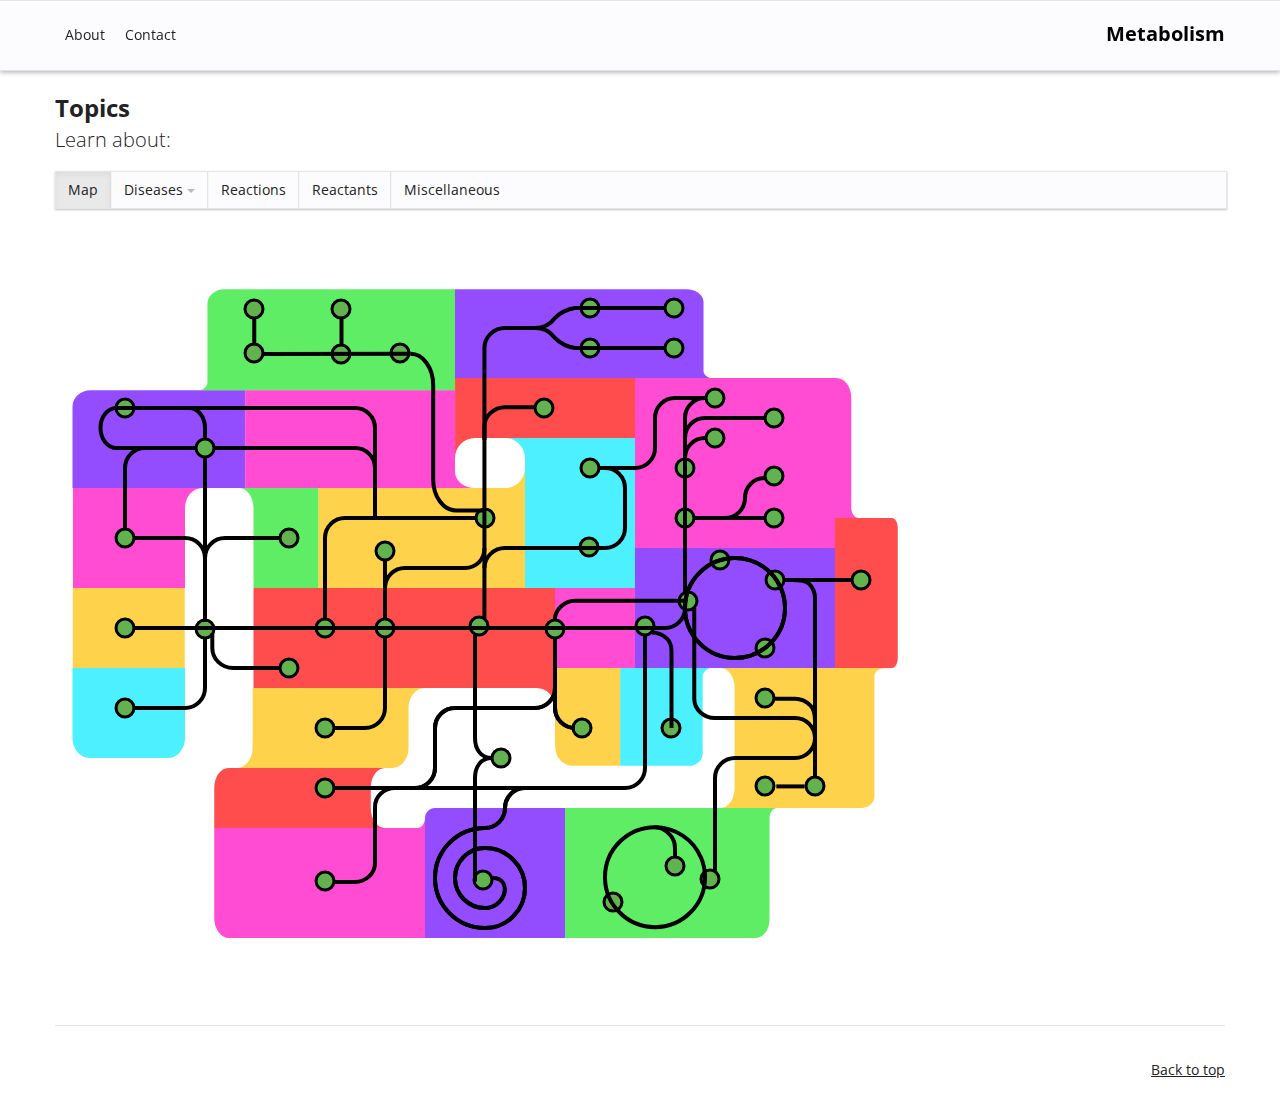
==== index.html @ 8f130fb2 "initial commit" ====
<!DOCTYPE html>
<html lang="en">

  <head>
  <meta http-equiv="Content-Type" content="text/html; charset=UTF-8">
  <meta charset="utf-8">
  <title>Metabolism</title>
  <meta name="viewport" content="width=device-width, initial-scale=1.0">
  <meta name="description" content="">
  <meta name="author" content="">

  <!-- Le HTML5 shim, for IE6-8 support of HTML elements -->
  <!--[if lt IE 9]>
    <script src="http://html5shim.googlecode.com/svn/trunk/html5.js"></script>
  <![endif]-->

  <!-- Le styles -->
  <link href="css/bootstrap.min.css" rel="stylesheet">
  <link href="css/bootstrap-responsive.css" rel="stylesheet">

  <link href="css/docs.css" rel="stylesheet">

  </head>
  <body data-spy="scroll" data-target=".subnav" data-offset="50">


  <!-- Navbar
    ================================================== -->
  <div class="navbar navbar-fixed-top">
   <div class="navbar-inner">
    <!-- strunk area. -->
     <div class="container">
       <a class="btn btn-navbar" data-toggle="collapse" data-target=".nav-collapse">
         <span class="icon-bar"></span>
         <span class="icon-bar"></span>
         <span class="icon-bar"></span>
       </a>

       <a class="brand" href="/">Metabolism</a>

       <div class="nav-collapse">
        <!-- stuff to hide when shrunk -->
        <div class="nav-collapse in collapse">

          <ul class="nav">
            <li><a href="">About</a></li>
            <li><a href="">Contact</a></li>
          </ul>

        </div>
      </div>

     </div>
   </div>
 </div>

<div class="container">
  <!-- Masthead
  ================================================== -->
  <header class="jumbotron subhead" id="overview">
    <h2>Topics</h2>
    <p class="lead">Learn about:</p>
    <div class="subnav">
      <ul class="nav nav-pills">
        <li class="active"><a href="#map">Map</a></li>
        <li>
          <a class="dropdown-toggle" data-toggle="dropdown" href="#menu1">
          Diseases
          <b class="caret"></b>
          </a>
          <ul class="diseases dropdown-menu">
            <li><a href="#">Maple Syrup Urine Disease</a></li>
          </ul>
        </li>
        <li><a href="#reactions">Reactions</a></li>
        <li><a href="#reactants">Reactants</a></li>
        <li><a href="#miscellaneous">Miscellaneous</a></li>
      </ul>
    </div>
  </header>

  <!-- Typography
  ================================================== -->
  <section id="map">
    <div id="metabolism"></div>
  </section>

  <!-- diseases
  ================================================== -->


<div class="modal hide" id="reaction-modal">

  <div class="modal-header">
    <button type="button" class="close" data-dismiss="modal">x</button>
    <h3>
      <!--  -->
    </h3>
  </div>

  <div class="modal-body">
    <div class="accordion" id="accordion2">
      <div class="accordion-group">
        <div class="accordion-heading">
          <a class="accordion-toggle" data-toggle="collapse" data-parent="#accordion2" href="#reaction-info">
            Reaction
          </a>
        </div>
        <div id="reaction-info" class="accordion-body in collapse">
          <div class="accordion-inner">
            <!--  -->
          </div>
        </div>
      </div>

      <div class="accordion-group">
        <div class="accordion-heading">
          <a class="accordion-toggle" data-toggle="collapse" data-parent="#accordion2" href="#reaction-products">
            Products
          </a>
        </div>
        <div id="reaction-products" class="accordion-body collapse">
          <div class="accordion-inner">
            <!--  -->
          </div>
        </div>
      </div>

      <div class="accordion-group">
        <div class="accordion-heading">
          <a class="accordion-toggle" data-toggle="collapse" data-parent="#accordion2" href="#reaction-diseases">
            Diseases
          </a>
        </div>
        <div id="reaction-diseases" class="accordion-body collapse">
          <div class="accordion-inner">
            <!--  -->
          </div>
        </div>
      </div>

      <div class="accordion-group">
        <div class="accordion-heading">
          <a class="accordion-toggle" data-toggle="collapse" data-parent="#accordion2" href="#reaction-quizes">
            Quizzes
          </a>
        </div>

        <div id="reaction-quizes" class="accordion-body collapse">
          <div class="accordion-inner">
            <!--  -->
          </div>
        </div>
      </div>

    </div>
  </div>

  <div class="modal-footer">
    <a href="#" class="btn" data-dismiss="modal">Close</a>
  </div>
</div>

<br>
  <!-- Footer
  ================================================== -->
  <footer class="footer">
    <p class="pull-right"><a href="#">Back to top</a></p>
  </footer>

</div><!-- /container -->



  <!-- Le javascript
  ================================================== -->
  <!-- Placed at the end of the document so the pages load faster -->
  <script src="http://code.jquery.com/jquery-1.7.2.min.js"></script>
  <script src="./js/bootstrap-dropdown.js"></script>
  <script src="./js/bootstrap-collapse.js"></script>
	<script src="./js/bootstrap-tooltip.js"></script>
  <script src="./js/bootstrap-modal.js"></script>

  <script src="js/raphael-min.js"></script>

  <script src="js/raphael.json.js"></script>
  <script src="js/site.js"></script>

</body>
</html>
---- css/docs.css ----
/* Add additional stylesheets below
-------------------------------------------------- */
/*
  Bootstrap's documentation styles
  Special styles for presenting Bootstrap's documentation and examples
*/


/* Body and structure
-------------------------------------------------- */
body {
  position: relative;
  padding-top: 90px;
  background-color: #fff;
  background-repeat: repeat-x;
  background-position: 0 40px;
}


/* Tweak navbar brand link to be super sleek
-------------------------------------------------- */
.navbar-fixed-top .brand {
  padding-right: 0;
  padding-left: 0;
  margin-left: 20px;
  float: right;
  font-weight: bold;
  color: #000;
  text-shadow: 0 1px 0 rgba(255,255,255,.1), 0 0 30px rgba(255,255,255,.125);
  -webkit-transition: all .2s linear;
     -moz-transition: all .2s linear;
          transition: all .2s linear;
}
.navbar-fixed-top .brand:hover {
  text-decoration: none;
}


/* Space out sub-sections more
-------------------------------------------------- */
section {
  padding-top: 60px;
}

/* Faded out hr */
hr.soften {
  height: 1px;
  margin: 54px 0;
  background-image: -webkit-linear-gradient(left, rgba(0,0,0,0), rgba(0,0,0,.1), rgba(0,0,0,0));
  background-image:    -moz-linear-gradient(left, rgba(0,0,0,0), rgba(0,0,0,.1), rgba(0,0,0,0));
  background-image:     -ms-linear-gradient(left, rgba(0,0,0,0), rgba(0,0,0,.1), rgba(0,0,0,0));
  background-image:      -o-linear-gradient(left, rgba(0,0,0,0), rgba(0,0,0,.1), rgba(0,0,0,0));
  border: 0;
}


/* Jumbotrons
-------------------------------------------------- */
.jumbotron {
  position: relative;
}
.jumbotron h1 {
  margin-bottom: 9px;
  font-size: 81px;
  font-weight: bold;
  letter-spacing: -1px;
  line-height: 1;
}
.jumbotron p {
  margin-bottom: 18px;
  font-weight: 300;
}
.jumbotron .btn-large {
  font-size: 20px;
  font-weight: normal;
  padding: 14px 24px;
  margin-right: 10px;
  -webkit-border-radius: 6px;
     -moz-border-radius: 6px;
          border-radius: 6px;
}
.jumbotron .btn-large small {
  font-size: 14px;
}

/* Masthead (docs home) */
.masthead {
  padding-top: 36px;
  margin-bottom: 72px;
}
.masthead h1,
.masthead p {
  text-align: center;
}
.masthead h1 {
  margin-bottom: 18px;
}
.masthead p {
  margin-left: 5%;
  margin-right: 5%;
  font-size: 30px;
  line-height: 36px;
}


/* Specific jumbotrons
------------------------- */
/* supporting docs pages */
.subhead {
  padding-bottom: 0;
  margin-bottom: 9px;
}
.subhead h1 {
  font-size: 54px;
}

/* Subnav */
.subnav {
  width: 100%;
  height: 36px;
  background-color: #eeeeee; /* Old browsers */
  background-repeat: repeat-x; /* Repeat the gradient */
  background-image: -moz-linear-gradient(top, #f5f5f5 0%, #eeeeee 100%); /* FF3.6+ */
  background-image: -webkit-gradient(linear, left top, left bottom, color-stop(0%,#f5f5f5), color-stop(100%,#eeeeee)); /* Chrome,Safari4+ */
  background-image: -webkit-linear-gradient(top, #f5f5f5 0%,#eeeeee 100%); /* Chrome 10+,Safari 5.1+ */
  background-image: -ms-linear-gradient(top, #f5f5f5 0%,#eeeeee 100%); /* IE10+ */
  background-image: -o-linear-gradient(top, #f5f5f5 0%,#eeeeee 100%); /* Opera 11.10+ */
  filter: progid:DXImageTransform.Microsoft.gradient( startColorstr='#f5f5f5', endColorstr='#eeeeee',GradientType=0 ); /* IE6-9 */
  background-image: linear-gradient(top, #f5f5f5 0%,#eeeeee 100%); /* W3C */
  border: 1px solid #e5e5e5;
  -webkit-border-radius: 4px;
     -moz-border-radius: 4px;
          border-radius: 4px;
}
.subnav .nav {
  margin-bottom: 0;
}
.subnav .nav > li > a {
  margin: 0;
  padding-top:    11px;
  padding-bottom: 11px;
  border-left: 1px solid #f5f5f5;
  border-right: 1px solid #e5e5e5;
  -webkit-border-radius: 0;
     -moz-border-radius: 0;
          border-radius: 0;
}
.subnav .nav > .active > a,
.subnav .nav > .active > a:hover {
  padding-left: 13px;
  color: #777;
  background-color: #e9e9e9;
  border-right-color: #ddd;
  border-left: 0;
  -webkit-box-shadow: inset 0 3px 5px rgba(0,0,0,.05);
     -moz-box-shadow: inset 0 3px 5px rgba(0,0,0,.05);
          box-shadow: inset 0 3px 5px rgba(0,0,0,.05);
}
.subnav .nav > .active > a .caret,
.subnav .nav > .active > a:hover .caret {
  border-top-color: #777;
}
.subnav .nav > li:first-child > a,
.subnav .nav > li:first-child > a:hover {
  border-left: 0;
  padding-left: 12px;
  -webkit-border-radius: 4px 0 0 4px;
     -moz-border-radius: 4px 0 0 4px;
          border-radius: 4px 0 0 4px;
}
.subnav .nav > li:last-child > a {
  border-right: 0;
}
.subnav .dropdown-menu {
  -webkit-border-radius: 0 0 4px 4px;
     -moz-border-radius: 0 0 4px 4px;
          border-radius: 0 0 4px 4px;
}

/* Fixed subnav on scroll, but only for 980px and up (sorry IE!) */
@media (min-width: 980px) {
  .subnav-fixed {
    position: fixed;
    top: 40px;
    left: 0;
    right: 0;
    z-index: 1020; /* 10 less than .navbar-fixed to prevent any overlap */
    border-color: #d5d5d5;
    border-width: 0 0 1px; /* drop the border on the fixed edges */
    -webkit-border-radius: 0;
       -moz-border-radius: 0;
            border-radius: 0;
    -webkit-box-shadow: inset 0 1px 0 #fff, 0 1px 5px rgba(0,0,0,.1);
       -moz-box-shadow: inset 0 1px 0 #fff, 0 1px 5px rgba(0,0,0,.1);
            box-shadow: inset 0 1px 0 #fff, 0 1px 5px rgba(0,0,0,.1);
    filter: progid:DXImageTransform.Microsoft.gradient(enabled=false); /* IE6-9 */
  }
  .subnav-fixed .nav {
    width: 938px;
    margin: 0 auto;
    padding: 0 1px;
  }
  .subnav .nav > li:first-child > a,
  .subnav .nav > li:first-child > a:hover {
    -webkit-border-radius: 0;
       -moz-border-radius: 0;
            border-radius: 0;
  }
}


/* Quick links
-------------------------------------------------- */
.bs-links {
  margin: 36px 0;
}
.quick-links {
  min-height: 30px;
  margin: 0;
  padding: 5px 20px;
  list-style: none;
  text-align: center;
  overflow: hidden;
}
.quick-links:first-child {
  min-height: 0;
}
.quick-links li {
  display: inline;
  margin: 0 8px;
  color: #999;
}
.quick-links .github-btn,
.quick-links .tweet-btn,
.quick-links .follow-btn {
  position: relative;
  top: 5px;
}


/* Marketing section of Overview
-------------------------------------------------- */
.marketing .row {
  margin-bottom: 9px;
}
.marketing h1 {
  margin: 36px 0 27px;
  font-size: 40px;
  font-weight: 300;
  text-align: center;
}
.marketing h2,
.marketing h3 {
  font-weight: 300;
}
.marketing h2 {
  font-size: 22px;
}
.marketing p {
  margin-right: 10px;
}
.marketing .bs-icon {
  float: left;
  margin: 7px 10px 0 0;
  opacity: .8;
}
.marketing .small-bs-icon {
  float: left;
  margin: 4px 5px 0 0;
}



/* Footer
-------------------------------------------------- */
.footer {
  margin-top: 45px;
  padding: 35px 0 36px;
  border-top: 1px solid #e5e5e5;
}
.footer p {
  margin-bottom: 0;
  color: #555;
}



/* Special grid styles
-------------------------------------------------- */
.show-grid {
  margin-top: 10px;
  margin-bottom: 20px;
}
.show-grid [class*="span"] {
  background-color: #eee;
  text-align: center;
  -webkit-border-radius: 3px;
     -moz-border-radius: 3px;
          border-radius: 3px;
  min-height: 30px;
  line-height: 30px;
}
.show-grid:hover [class*="span"] {
  background: #ddd;
}
.show-grid .show-grid {
  margin-top: 0;
  margin-bottom: 0;
}
.show-grid .show-grid [class*="span"] {
  background-color: #ccc;
}


/* Render mini layout previews
-------------------------------------------------- */
.mini-layout {
  border: 1px solid #ddd;
  -webkit-border-radius: 6px;
     -moz-border-radius: 6px;
          border-radius: 6px;
  -webkit-box-shadow: 0 1px 2px rgba(0,0,0,.075);
     -moz-box-shadow: 0 1px 2px rgba(0,0,0,.075);
          box-shadow: 0 1px 2px rgba(0,0,0,.075);
}
.mini-layout {
  height: 240px;
  margin-bottom: 20px;
  padding: 9px;
}
.mini-layout div {
  -webkit-border-radius: 3px;
     -moz-border-radius: 3px;
          border-radius: 3px;
}
.mini-layout .mini-layout-body {
  background-color: #dceaf4;
  margin: 0 auto;
  width: 70%;
  height: 240px;
}
.mini-layout.fluid .mini-layout-sidebar,
.mini-layout.fluid .mini-layout-header,
.mini-layout.fluid .mini-layout-body {
  float: left;
}
.mini-layout.fluid .mini-layout-sidebar {
  background-color: #bbd8e9;
  width: 20%;
  height: 240px;
}
.mini-layout.fluid .mini-layout-body {
  width: 77.5%;
  margin-left: 2.5%;
}


/* Popover docs
-------------------------------------------------- */
.popover-well {
  min-height: 160px;
}
.popover-well .popover {
  display: block;
}
.popover-well .popover-wrapper {
  width: 50%;
  height: 160px;
  float: left;
  margin-left: 55px;
  position: relative;
}
.popover-well .popover-menu-wrapper {
  height: 80px;
}
.large-bird {
  margin: 5px 0 0 310px;
  opacity: .1;
}


/* Download page
-------------------------------------------------- */
.download .page-header {
  margin-top: 36px;
}
.page-header .toggle-all {
  margin-top: 5px;
}

/* Space out h3s when following a section */
.download h3 {
  margin-bottom: 5px;
}
.download-builder input + h3,
.download-builder .checkbox + h3 {
  margin-top: 9px;
}

/* Fields for variables */
.download-builder input[type=text] {
  margin-bottom: 9px;
  font-family: Menlo, Monaco, "Courier New", monospace;
  font-size: 12px;
  color: #d14;
}
.download-builder input[type=text]:focus {
  background-color: #fff;
}

/* Custom, larger checkbox labels */
.download .checkbox {
  padding: 6px 10px 6px 25px;
  color: #555;
  background-color: #f9f9f9;
  -webkit-border-radius: 3px;
     -moz-border-radius: 3px;
          border-radius: 3px;
  cursor: pointer;
}
.download .checkbox:hover {
  color: #333;
  background-color: #f5f5f5;
}
.download .checkbox small {
  font-size: 12px;
  color: #777;
}

/* Variables section */
#variables label {
  margin-bottom: 0;
}

/* Giant download button */
.download-btn {
  margin: 36px 0 108px;
}
#download p,
#download h4 {
  max-width: 50%;
  margin: 0 auto;
  color: #999;
  text-align: center;
}
#download h4 {
  margin-bottom: 0;
}
#download p {
  margin-bottom: 18px;
}
.download-btn .btn {
  display: block;
  width: auto;
  padding: 19px 24px;
  margin-bottom: 27px;
  font-size: 30px;
  line-height: 1;
  text-align: center;
  -webkit-border-radius: 6px;
     -moz-border-radius: 6px;
          border-radius: 6px;
}



/* Color swatches on LESS docs page
-------------------------------------------------- */
/* Sets the width of the td */
.swatch-col {
  width: 30px;
}
/* Le swatch */
.swatch {
  display: inline-block;
  width: 30px;
  height: 20px;
  margin: -6px 0;
  -webkit-border-radius: 3px;
     -moz-border-radius: 3px;
          border-radius: 3px;
}
/* For white swatches, give a border */
.swatch-bordered {
  width: 28px;
  height: 18px;
  border: 1px solid #eee;
}


/* Misc
-------------------------------------------------- */

/* Make tables spaced out a bit more */
h2 + table,
h3 + table,
h4 + table,
h2 + .row {
  margin-top: 5px;
}

/* Example sites showcase */
.example-sites img {
  max-width: 100%;
  margin: 0 auto;
}
.marketing-byline {
  margin: -18px 0 27px;
  font-size: 18px;
  font-weight: 300;
  line-height: 24px;
  color: #999;
  text-align: center;
}

.scrollspy-example {
  height: 200px;
  overflow: auto;
  position: relative;
}

/* Remove bottom margin on example forms in wells */
form.well {
  padding: 14px;
}

/* Tighten up spacing */
.well hr {
  margin: 18px 0;
}

/* Fake the :focus state to demo it */
.focused {
  border-color: rgba(82,168,236,.8);
  -webkit-box-shadow: inset 0 1px 3px rgba(0,0,0,.1), 0 0 8px rgba(82,168,236,.6);
     -moz-box-shadow: inset 0 1px 3px rgba(0,0,0,.1), 0 0 8px rgba(82,168,236,.6);
          box-shadow: inset 0 1px 3px rgba(0,0,0,.1), 0 0 8px rgba(82,168,236,.6);
  outline: 0;
}

/* For input sizes, make them display block */
.docs-input-sizes select,
.docs-input-sizes input[type=text] {
  display: block;
  margin-bottom: 9px;
}

/* Icons
------------------------- */
.the-icons {
  margin-left: 0;
  list-style: none;
}
.the-icons i:hover {
  background-color: rgba(255,0,0,.25);
}

/* Eaxmples page
------------------------- */
.bootstrap-examples .thumbnail {
  margin-bottom: 9px;
  background-color: #fff;
}

/* Responsive table
------------------------- */
.responsive-utilities th small {
  display: block;
  font-weight: normal;
  color: #999;
}
.responsive-utilities tbody th {
  font-weight: normal;
}
.responsive-utilities td {
  text-align: center;
}
.responsive-utilities td.is-visible {
  color: #468847;
  background-color: #dff0d8 !important;
}
.responsive-utilities td.is-hidden {
  color: #ccc;
  background-color: #f9f9f9 !important;
}

/* Responsive tests
------------------------- */
.responsive-utilities-test {
  margin-top: 5px;
  margin-left: 0;
  list-style: none;
  overflow: hidden; /* clear floats */
}
.responsive-utilities-test li {
  position: relative;
  float: left;
  width: 25%;
  height: 43px;
  font-size: 14px;
  font-weight: bold;
  line-height: 43px;
  color: #999;
  text-align: center;
  border: 1px solid #ddd;
  -webkit-border-radius: 4px;
     -moz-border-radius: 4px;
          border-radius: 4px;
}
.responsive-utilities-test li + li {
  margin-left: 10px;
}
.responsive-utilities-test span {
  position: absolute;
  top:    -1px;
  left:   -1px;
  right:  -1px;
  bottom: -1px;
  -webkit-border-radius: 4px;
     -moz-border-radius: 4px;
          border-radius: 4px;
}
.responsive-utilities-test span {
  color: #468847;
  background-color: #dff0d8;
  border: 1px solid #d6e9c6;
}


/* Responsive Docs
-------------------------------------------------- */
@media (max-width: 480px) {

  /* Reduce padding above jumbotron */
  body {
    padding-top: 70px;
  }

  /* Change up some type stuff */
  h2 {
    margin-top: 27px;
  }
  h2 small {
    display: block;
    line-height: 18px;
  }
  h3 {
    margin-top: 18px;
  }

  /* icons */
  .marketing .bs-icon {
    margin: 0;
  }

  /* Adjust the jumbotron */
  .jumbotron h1,
  .jumbotron p {
    text-align: center;
    margin-right: 0;
  }
  .jumbotron h1 {
    font-size: 45px;
    margin-right: 0;
  }
  .jumbotron p {
    margin-right: 0;
    margin-left: 0;
    font-size: 18px;
    line-height: 24px;
  }
  .jumbotron .btn {
    display: block;
    font-size: 18px;
    padding: 10px 14px;
    margin: 0 auto 10px;
  }
  /* Masthead (home page jumbotron) */
  .masthead {
    padding-top: 0;
  }

  /* Don't space out quick links so much */
  .quick-links {
    margin: 40px 0 0;
  }
  /* hide the bullets on mobile since our horizontal space is limited */
  .quick-links .divider {
    display: none;
  }

  /* center example sites */
  .example-sites {
    margin-left: 0;
  }
  .example-sites > li {
    float: none;
    display: block;
    max-width: 280px;
    margin: 0 auto 18px;
    text-align: center;
  }
  .example-sites .thumbnail > img {
    max-width: 270px;
  }

  table code {
    white-space: normal;
    word-wrap: break-word;
    word-break: break-all;
  }

  /* Modal example */
  .modal-example .modal {
    position: relative;
    top: auto;
    right: auto;
    bottom: auto;
    left: auto;
  }

}


@media (max-width: 768px) {

  /* Remove any padding from the body */
  body {
    padding-top: 0;
  }

  /* Jumbotron buttons */
  .jumbotron .btn {
    margin-bottom: 10px;
  }

  /* Subnav */
  .subnav {
    position: static;
    top: auto;
    z-index: auto;
    width: auto;
    height: auto;
    background: #fff; /* whole background property since we use a background-image for gradient */
    -webkit-box-shadow: none;
       -moz-box-shadow: none;
            box-shadow: none;
  }
  .subnav .nav > li {
    float: none;
  }
  .subnav .nav > li > a {
    border: 0;
  }
  .subnav .nav > li + li > a {
    border-top: 1px solid #e5e5e5;
  }
  .subnav .nav > li:first-child > a,
  .subnav .nav > li:first-child > a:hover {
      -webkit-border-radius: 4px 4px 0 0;
         -moz-border-radius: 4px 4px 0 0;
              border-radius: 4px 4px 0 0;
  }

  /* Popovers */
  .large-bird {
    display: none;
  }
  .popover-well .popover-wrapper {
    margin-left: 0;
  }

  /* Space out the show-grid examples */
  .show-grid [class*="span"] {
    margin-bottom: 5px;
  }

  /* Unfloat the back to top link in footer */
  .footer .pull-right {
    float: none;
  }
  .footer p {
    margin-bottom: 9px;
  }

}


@media (min-width: 480px) and (max-width: 768px) {

  /* Scale down the jumbotron content */
  .jumbotron h1 {
    font-size: 54px;
  }
  .jumbotron p {
    margin-right: 0;
    margin-left: 0;
  }

}


@media (min-width: 768px) and (max-width: 980px) {

  /* Remove any padding from the body */
  body {
    padding-top: 0;
  }

  /* Scale down the jumbotron content */
  .jumbotron h1 {
    font-size: 72px;
  }

}


@media (max-width: 980px) {

  /* Unfloat brand */
  .navbar-fixed-top .brand {
    float: left;
    margin-left: 0;
    padding-left: 10px;
    padding-right: 10px;
  }

  /* Inline-block quick links for more spacing */
  .quick-links li {
    display: inline-block;
    margin: 5px;
  }

}


/* LARGE DESKTOP SCREENS */
@media (min-width: 1210px) {

  /* Update subnav container */
  .subnav-fixed .nav {
    width: 1168px; /* 2px less to account for left/right borders being removed when in fixed mode */
  }

}
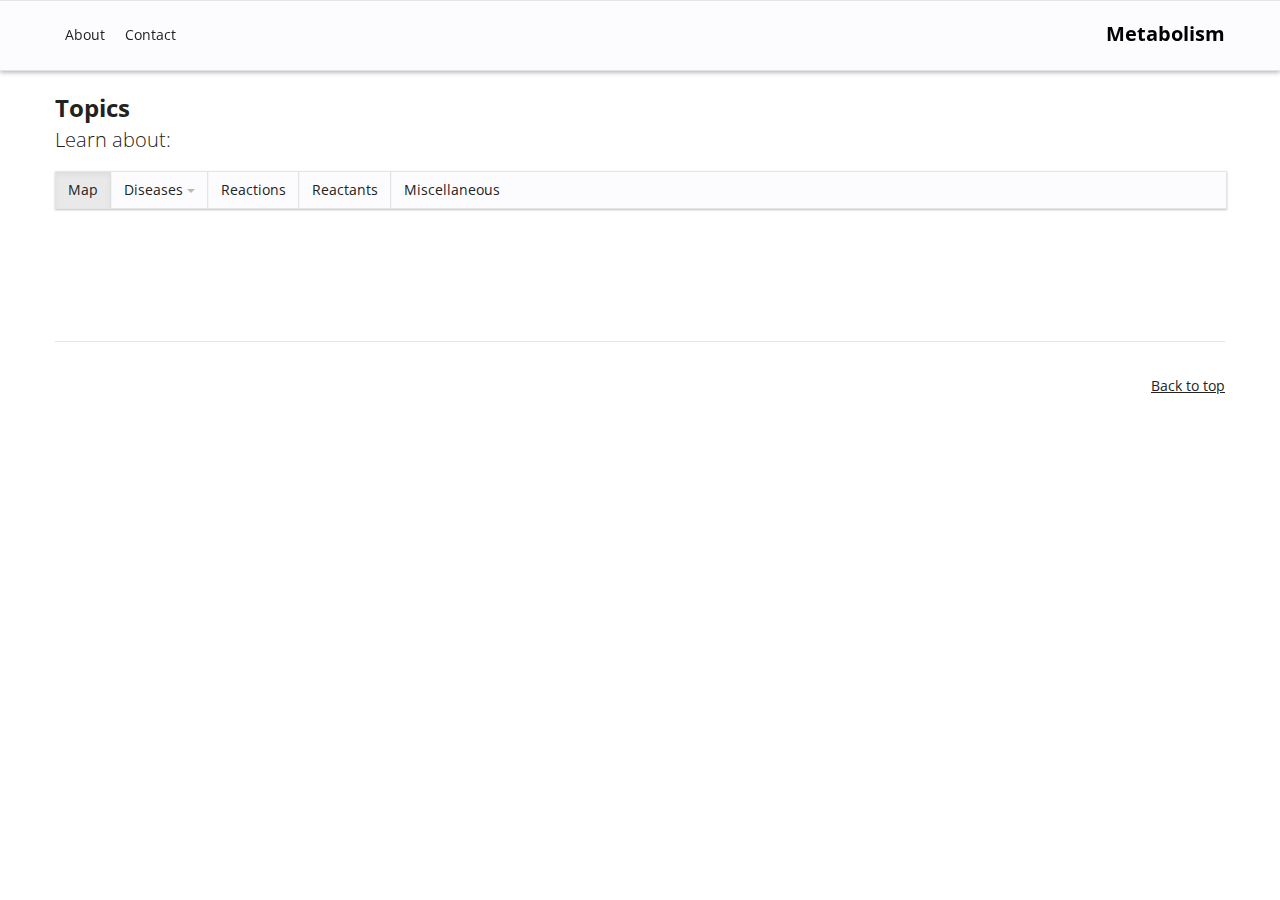
==== commit 6fcecfc4: "refactoring to backbone, appearance almost there and bubbling events through svgs" ====
--- a/index.html
+++ b/index.html
@@ -175,16 +175,24 @@
   <!-- Le javascript
   ================================================== -->
   <!-- Placed at the end of the document so the pages load faster -->
-  <script src="http://code.jquery.com/jquery-1.7.2.min.js"></script>
+
+  <script src="./js/jquery-1.7.1.js"></script>
+  <script src="./js/underscore-1.3.1.js"></script>
+
+  <script src="./js/backbone.js"></script>
+
   <script src="./js/bootstrap-dropdown.js"></script>
   <script src="./js/bootstrap-collapse.js"></script>
 	<script src="./js/bootstrap-tooltip.js"></script>
   <script src="./js/bootstrap-modal.js"></script>
 
   <script src="js/raphael-min.js"></script>
+  <script src="js/raphael.json.js"></script>
 
-  <script src="js/raphael.json.js"></script>
-  <script src="js/site.js"></script>
-
+  <script src="json/reactions.json"></script>
+  <script src="json/lines.json"></script>
+  <script src="json/dots.json"></script>
+  <script src="js/pathways.js"></script>
+ 
 </body>
 </html>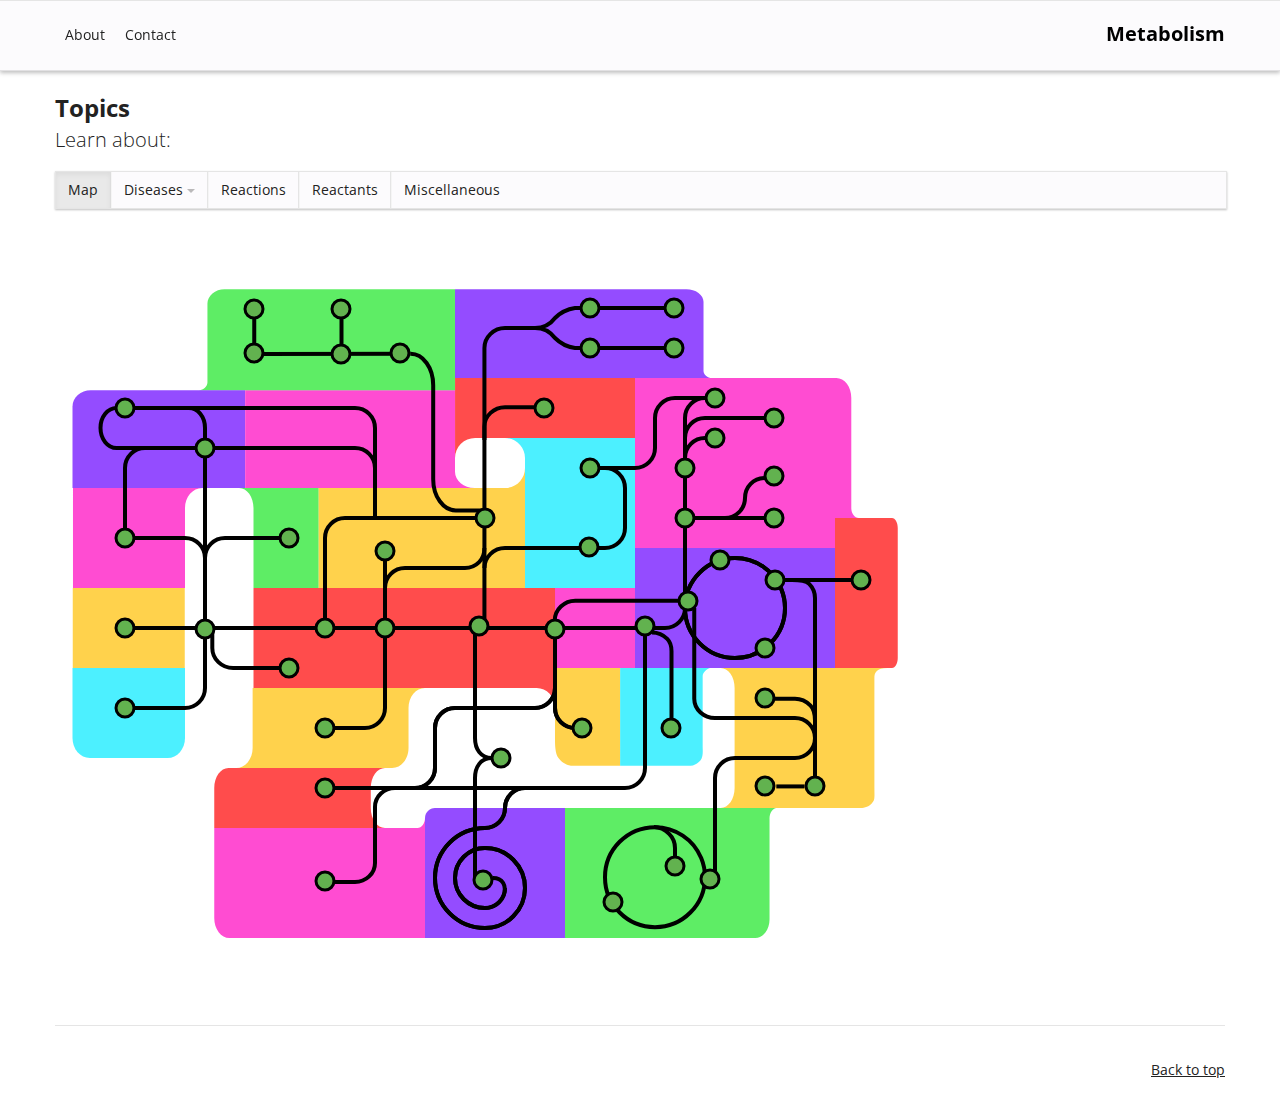
==== commit 1817c3ea: "backbone refactor mostly complete." ====
--- a/index.html
+++ b/index.html
@@ -187,7 +187,6 @@
   <script src="./js/bootstrap-modal.js"></script>
 
   <script src="js/raphael-min.js"></script>
-  <script src="js/raphael.json.js"></script>
 
   <script src="json/reactions.json"></script>
   <script src="json/lines.json"></script>
